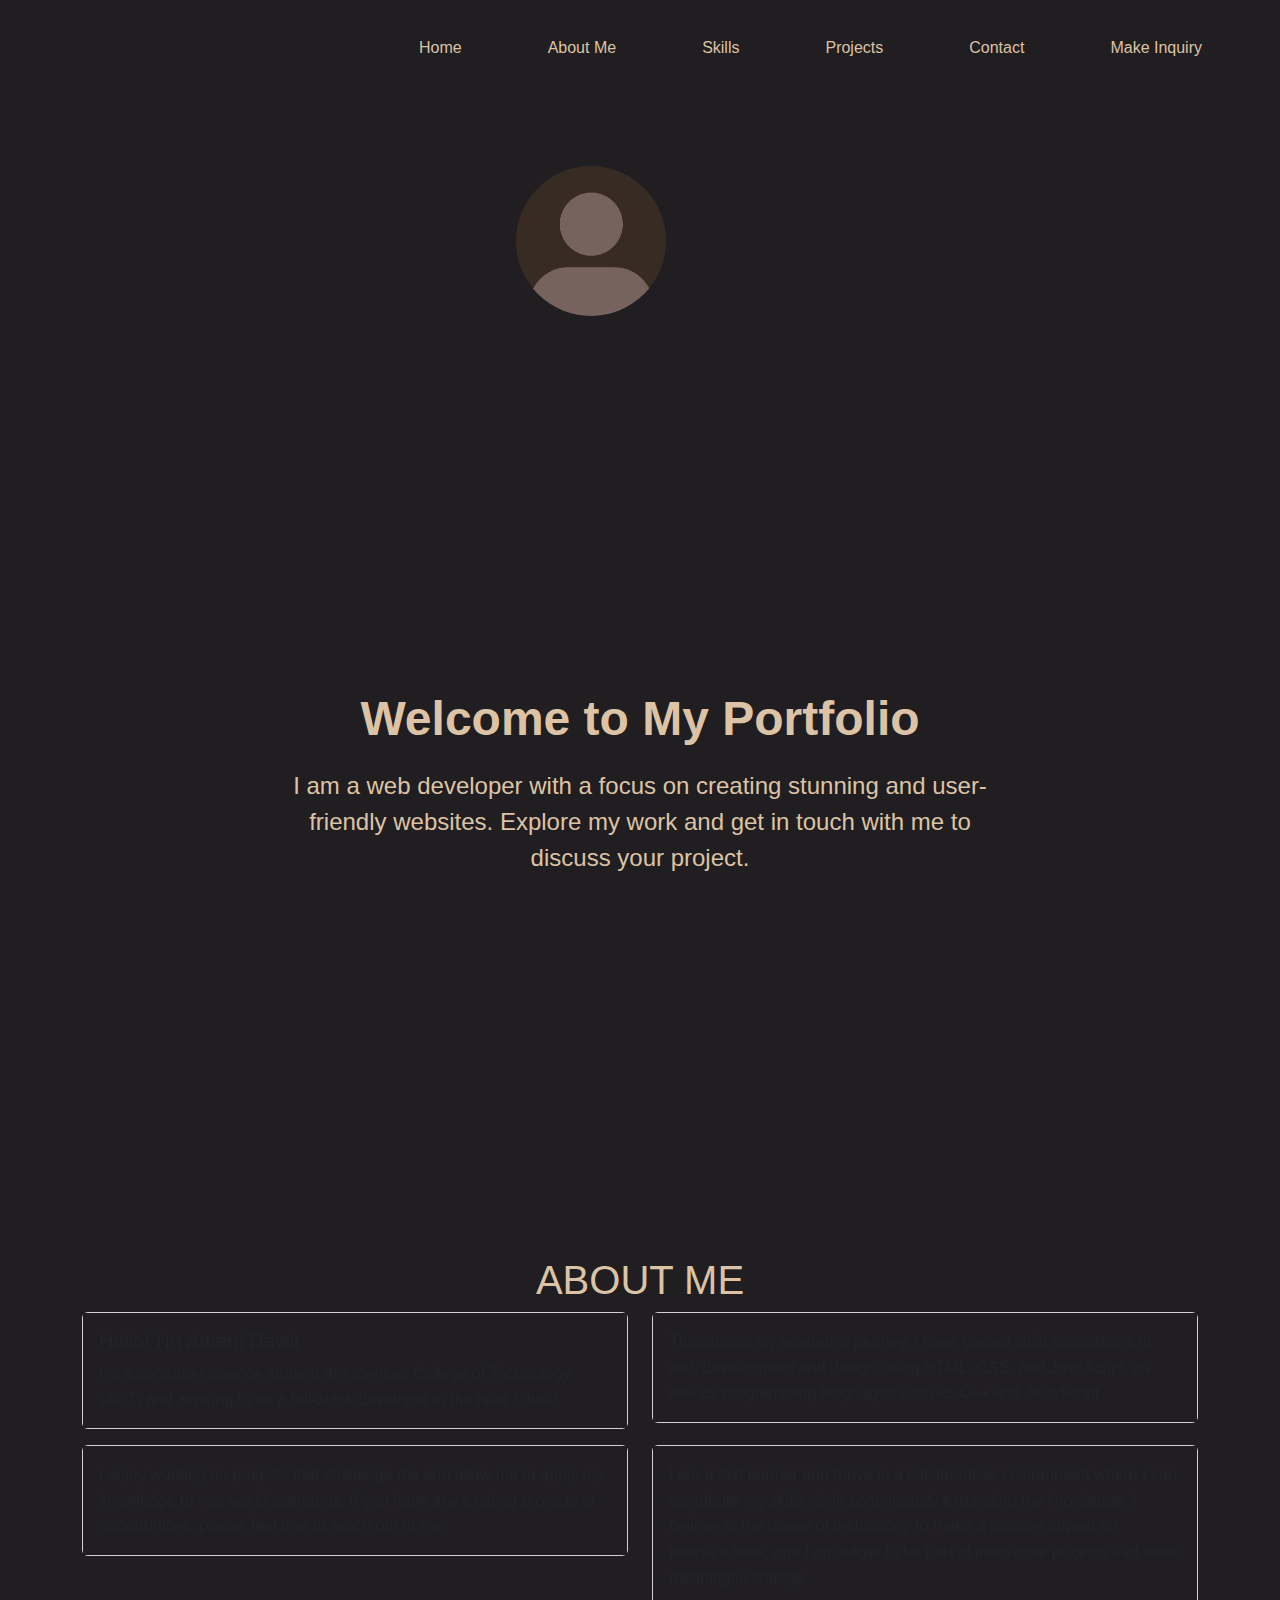
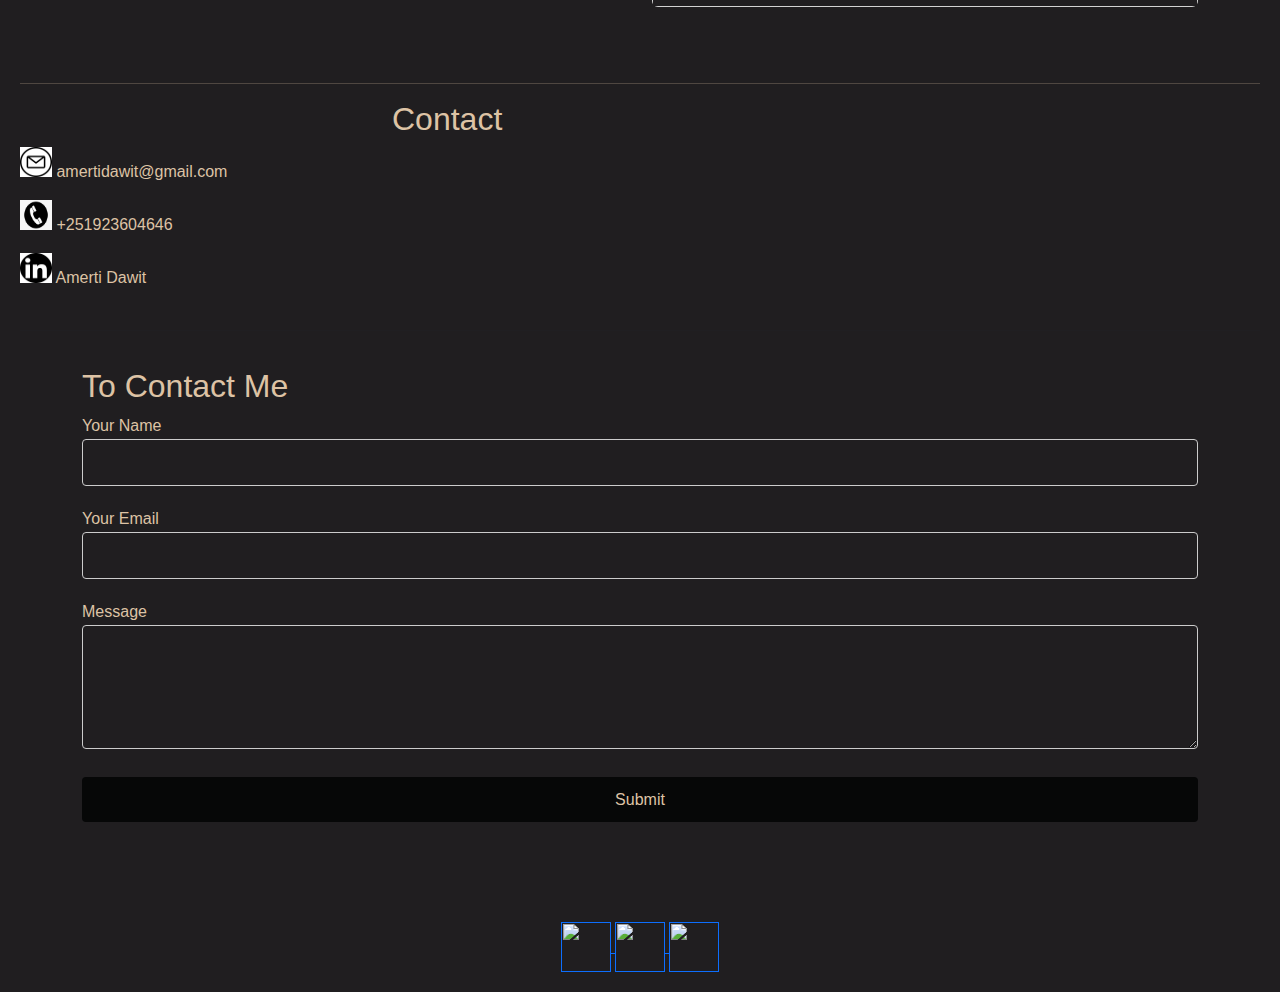
==== index.html @ 9ff0e3f7 "new" ====
<!DOCTYPE html>
<html>
<head>
  <meta charset='utf-8'>
  <meta http-equiv='X-UA-Compatible' content='IE=edge'>
  <title>Page Title</title>
  <meta name='viewport' content='width=device-width, initial-scale=1'>
  <link rel='stylesheet' type='text/css' media='screen' href='portfolio1.css'>
  <link href="https://cdn.jsdelivr.net/npm/bootstrap@5.0.2/dist/css/bootstrap.min.css" rel="stylesheet">
  <script src="https://cdn.jsdelivr.net/npm/bootstrap@5.0.2/dist/js/bootstrap.bundle.min.js"></script>
  <style>
    body {
      margin: 0;
      padding: 0;
      font-family: Arial, sans-serif;
      background-color: #f2f2f2;
    }

    .intro-container {
      display: flex;
      align-items: center;
      justify-content: center;
      height: 100vh;
      background-image: ;
      background-size: cover;
      background-position: center;
      text-align: center;
      color: #fff;
    }

    .intro-heading {
      font-size: 48px;
      font-weight: bold;
      margin-bottom: 20px;
      margin-top: 10px;
    }

    .intro-description {
      font-size: 24px;
      line-height: 1.5;
    }
  </style>


</head>
<body>
  <header>
    <nav class="navbar navbar-expand-lg navbar-light">
      
      <div class="collapse navbar-collapse" id="navbarNav">
        <ul class="navbar-nav">
          <li class="nav-item">
            <a class="nav-link" href="index.html" style="color: #DDC3A5;">Home</a>
          </li>
          <li class="nav-item">
            <a class="nav-link" href="index.html" style="color: #DDC3A5;">About Me</a>
          </li>
          <li class="nav-item">
            <a class="nav-link" href="skills1.html" style="color: #DDC3A5;">Skills</a>
          </li>
          <li class="nav-item">
            <a class="nav-link" href="projects1.html" style="color: #DDC3A5;">Projects</a>
          </li>
          <li class="nav-item">
            <a class="nav-link" href="index.html" style="color: #DDC3A5;">Contact</a>
          </li>
          <li class="nav-item">
            <a class="nav-link" href="index.html" style="color: #DDC3A5;">Make Inquiry</a>
          </li>
        </ul>
      </div>
    </nav>
  </header>


<body>


  <main class="main">
    <img src="pfp.jpg" alt="Profile Picture" class="profile-pic">

    <section id="home">
      <div class="intro-container">
        <div class="container">
          <div class="row">
            <div class="col-lg-8 offset-lg-2">
              <h1 class="intro-heading">Welcome to My Portfolio</h1>
              <p class="intro-description">I am a web developer with a focus on creating stunning and user-friendly websites.
                 Explore my work and get in touch with me to discuss your project.</p>
            </div>
          </div>
        </div>
      </div>



        <section id="aboutme">
          <div class="container">
            <h1 class="text-center">ABOUT ME</h1>
            <div class="row">
              <div class="col-sm-6">
                <div class="card mb-3">
                  <div class="card-body">
                    <h5 class="card-title">Hello! I'm Amerti Dawit</h5>
                    <p class="card-text">I'm a computer science student at American College of Technology (ACT) and aspiring to be a full-stack developer in the near future!</p>
                  </div>
                </div>
              </div>
              <div class="col-sm-6">
                <div class="card mb-3">
                  <div class="card-body">
                    <p class="card-text">Throughout my academic journey, I have gained solid foundations in web development and design using HTML, CSS, and JavaScript, as well as programming languages such as C++ and JavaScript.</p>
                  </div>
                </div>
              </div>
              <div class="col-sm-6">
                <div class="card mb-3">
                  <div class="card-body">
                    <p class="card-text">I enjoy working on projects that challenge me and allow me to apply my knowledge to real-world scenarios.
                      If you have any exciting projects or opportunities, please feel free to reach out to me.
                    </p>
                  </div>
                </div>
              </div>
              <div class="col-sm-6">
                <div class="card mb-3">
                  <div class="card-body">
                    <p class="card-text">I am a fast learner and thrive in a collaborative environment where I can contribute my skills while continuously expanding my knowledge. I believe in the power of technology to make a positive impact on people's lives, and I am eager to be part of innovative projects that drive meaningful change.</p>
                  </div>
                </div>
              </div>
              
        </section>
<hr style="color: #DDC3A5;">
    <section id="contact">
      <h2 style="margin-left:30%;">Contact</h2>
      <p>    <img src="email.jpg" alt="icon" class="icon">   amertidawit@gmail.com</p>
      <p> <img src="phone.jpg" alt="icon" class="icon">   +251923604646</p>
      <p> <img src="linkdin.jpg" alt="icon" class="icon">    Amerti Dawit</p>
      <p></p>
    </section>
<hr>
<section id="inquiry">
    <div class="container">
      <personnel>

        <form class="contact-form">
          <h2>To Contact Me</h2>
          <div class="form-group">
            <label for="name">Your Name</label>
            <input type="text" id="name" name="name" required>
          </div>
          <div class="form-group">
            <label for="email">Your Email</label>
            <input type="email" id="email" name="email" required>
          </div>
          <div class="form-group">
            <label for="message">Message</label>
            <textarea id="message" name="message" rows="4" required></textarea>
          </div>
          <button type="submit">Submit</button>
        </form>
        </personnel>
      </div>
  
  
     
  </section>
    </main>
    <script src="https://cdnjs.cloudflare.com/ajax/libs/bootstrap/5.3.0/js/bootstrap.bundle.min.js"></script> 

  </body>
  <footer>
    
      <a class="footer-social-icon" href="">
       <img src="https://cdn.shortpixel.ai/spai/q_glossy+w_60+to_auto+ret_img/buttonpoetry.com/wp-content/themes/Button-Theme/dist/assets/images/theme/social/instagram.svg" data-spai="1" data-spai-loading="lazy" data-spai-lazy-loaded="true" data-spai-width="40" data-spai-height="4" loading="lazy" width="50px" height="50px">
        <a class="footer-social-icon" href="">
          <img src="https://cdn.shortpixel.ai/spai/q_glossy+w_60+to_auto+ret_img/buttonpoetry.com/wp-content/themes/Button-Theme/dist/assets/images/theme/social/facebook.svg" data-spai="1" data-spai-loading="lazy" data-spai-lazy-loaded="true" data-spai-width="40" data-spai-height="40" loading="lazy" width="50px" height="50px">
          <a class="footer-social-icon" href="">
            <img src="https://cdn.shortpixel.ai/spai/q_glossy+w_60+to_auto+ret_img/buttonpoetry.com/wp-content/themes/Button-Theme/dist/assets/images/theme/social/twitter.svg" data-spai="1" data-spai-loading="lazy" data-spai-lazy-loaded="true" data-spai-width="40" data-spai-height="40" loading="lazy" width="50px" height="50px">
          </a>
          </footer>
  









  <script src="https://stackpath.bootstrapcdn.com/bootstrap/4.5.2/js/bootstrap.min.js"></script>

</html>
---- portfolio1.css ----
body {
    font-family: Georgia, 'Times New Roman', Times, serif ;
    margin: 0;
    padding: 0;
    background-color: #111;
    line-height: 1.6;
    
  }
  .progress {
    margin-bottom: 5%;
    width: 65%;
    background-color: #DDC3A5;    
}
.progress-bar {
  background-color: #201E20;
}


  .navbar {
    margin-bottom: 20px;
    
  }
  

  .navbar-brand {
    font-weight: bold;
  }

  .navbar-nav {
    margin-left: auto;
  }

  .nav-link {
    padding: 10px 15px;
    font-weight: bold;
    color: #DDC3A5;
  }

  @media (max-width: 767.98px) {
    .navbar-nav {
      margin: 0;
    }

    .navbar-nav .nav-link {
      padding: 10px;
    }
  }


  .nav a {
    color: #DDC3A5;
  }
  .nav{
    margin-top: 10px;
    margin-bottom: 10px;
    overflow: hidden;
  position: fixed; 
  color:#DDC3A5 ;
  }
  .font {
    font-family:Georgia, 'Times New Roman', Times, serif;
  }
 

  header {
    background-color: #201E20;
    color: #DDC3A5;
    padding: 20px;
  }
  
  nav ul {
    list-style-type: none;
    margin: 0;
    padding: 0;
    
  }
  
  nav ul li {
    display: inline-block;
    margin-right: 50px;
    margin-left: 20px;
  }
  
  nav ul li a {
    color: #fff;
    text-decoration: none;
  }
  
  main {
    padding: 20px;
    align-content: center;
  }
  .main {
    background-color: #201E20;
  
  }
  section {
    margin-bottom: 40px;
  }
  

#about {
    background-color: #f9f9f9;
    padding: 40px;
    border-radius: 5px;
    text-align: center;
  }
  
  .about-content {
    display: flex;
    align-items: center;
    color: #DDC3A5;
  }
 
.icon {
  width: 32px;
  height: 30px;
  vertical-align: baseline;
  color: #DDC3A5;
  align-items: inherit;
}


  .profile-pic {
    width: 150px;
    height: 150px;
    border-radius: 50%;
    margin-bottom: 20px;
    margin-top: 30px;
    margin-left: 40%;
    align-items: center;
  }
  

  .bio {
    max-width: 600px;
    margin-top: 300px;
    color: #DDC3A5;
  
  }
  
  .bio p {
    margin-top: 0%;
    margin-bottom: 20px;
    margin-left: 20%;
    margin-right 0;;
    text-align:inherit;
    color: #DDC3A5;
  }
  
  
  body {
    background-color: #fff;
    color: #333;
    line-height: 1.6;
  }
  
  h2 {
    margin-bottom: 30px;
    text-align: center;
  }

#projects {
  background-color: #201E20;
  color:#DDC3A5 ;
}

  .project {
    background-color: #201E20;
    padding: 20px;
    margin-bottom: 20px;
    border-radius: 5px;
    color: #DDC3A5;
  }
  
.projectss {
  background-color:#201E20 ;
}

  .project p {
   margin-left: 10px;
   margin-right: 10px;
   margin-top: 10px;
  margin-bottom: 10px;
  color: #DDC3A5;
  }

  .image-container {
    position: relative;
    display: inline-block;
    align-items: center;
    justify-content: space-between;
  }
  .image {
    flex: 0 0 50%;
    padding-right: 20px;
  }
.image img {
  max-width: 100%;
}
 
  
  .description {
    flex: 1;
  }
  .description p {
    margin-top: 0;
    color: #201E20;
  }

  
  .image-overlay:hover .description {
    opacity: 1;
  }
  
  .webdescription {
    margin: 0;
  }




.wikimed {
  margin-right: 20px;
  max-width: 35%;
  max-height: 35%;
}

.wikimed2 {
  max-width: 35%;
  max-height: 35%;
  margin-right: 20px;
}

.wikimed3 {
  max-width: 35%;
  max-height: 35%;
  margin-right: 20px;
}

  .project h3 {
    margin-top: 0;
    color: #DDC3A5;
  }
  
  .skills-container h1 {
    text-align: center;
    margin-bottom: 20px;
    color: #DDC3A5;
  }
  
  .skills-container {
    text-align: center;
    margin-bottom: 20px;
    color: #DDC3A5;

  }
  .skill {
    margin-bottom: 20px;
  }
  
  .skill h3 {
    margin: 0;
    color: #DDC3A5;
  }
  
  .progress-bar {
    width: 200px;
    height: 20px;
    background-color: #514e51;
    border-radius: 10px;
    overflow: hidden;
  }
  
  .progress {
    height: 100%;
  }
  
  
  .progress:before {
    content: "";
    position: absolute;
    top: 0;
    left: 0;
    width: 20px;
    height: 20px;
    background-color: #DDC3A5;
    border-radius: 50%;
    transform: translate(-50%, -50%);
  }
   
  * {
    background-color: #201E20;
}
.project {
    display: flex;
    align-items: center;
    margin-bottom: 20px;
}
.project img {
    flex: 0 0 40%;
    max-width: 30%;
    margin-right: 20px;
}
.project .description{
    flex: 1;
}
.description p {
color: #DDC3A5;
padding: 10px;
margin-right: 10px;
}
.projects h2 {
  margin: 10px;
  padding: 12px;
}
.project h3 {
  margin: 10px;
  padding: 12px;
  
}

  #education {
    background-color: #201E20;
  color: #DDC3A5;
  padding: 24px;
  margin: 24px;

  }
  .education {
    background-color: #201E20;
    padding: 20px;
    border-radius: 5px;
  color: #DDC3A5;
  }
  .education h1 {

  }

  .mainn {
    background: #201E20 ;
  }
  
  .education h1 {
    margin-top: 0;
    color: #DDC3A5;
  }
  


  .container {
    max-width: 400px;
    margin: 0 auto;
    padding: 20px;
      color: #DDC3A5;
      line-height: 1.6;
  }
  
  h2 {
    text-align: left;
  }
  
  .form-group {
    margin-bottom: 20px;
    color: #DDC3A5;
  }
  #contact {
    color: #DDC3A5;
  }
  label {
    display: block;
  }
  
  input[type="text"],
  input[type="email"],
  textarea {
    width: 100%;
    padding: 10px;
    border: 1px solid #ccc;
    border-radius: 4px;
  }
  
  button[type="submit"] {
    width: 100%;
    padding: 10px;
    background-color: #060707;
    color: #DDC3A5;
    border: none;
    border-radius: 4px;
    cursor: pointer;
  }
  
  button[type="submit"]:hover {
    background-color: #060b0f;
  }

  footer {
    color: #fff;
    text-align: center;
    padding: 20px;
  }
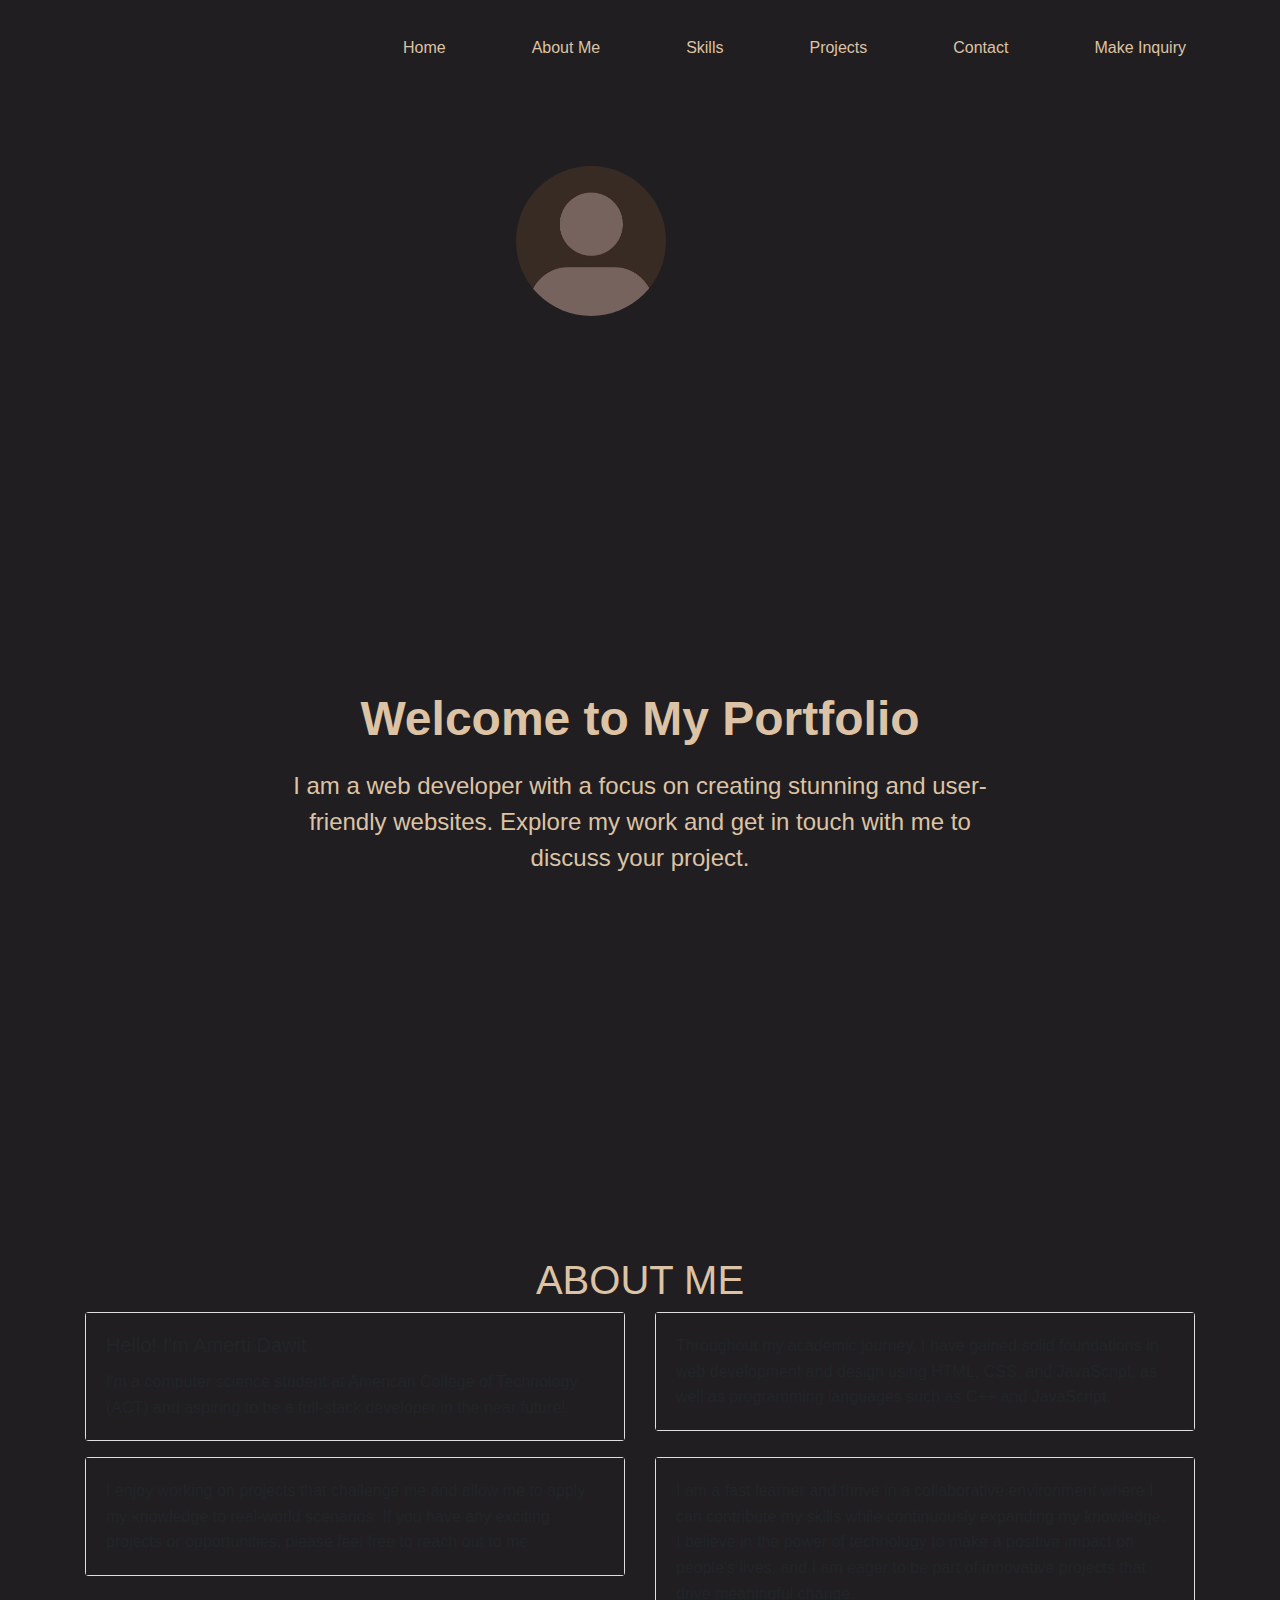
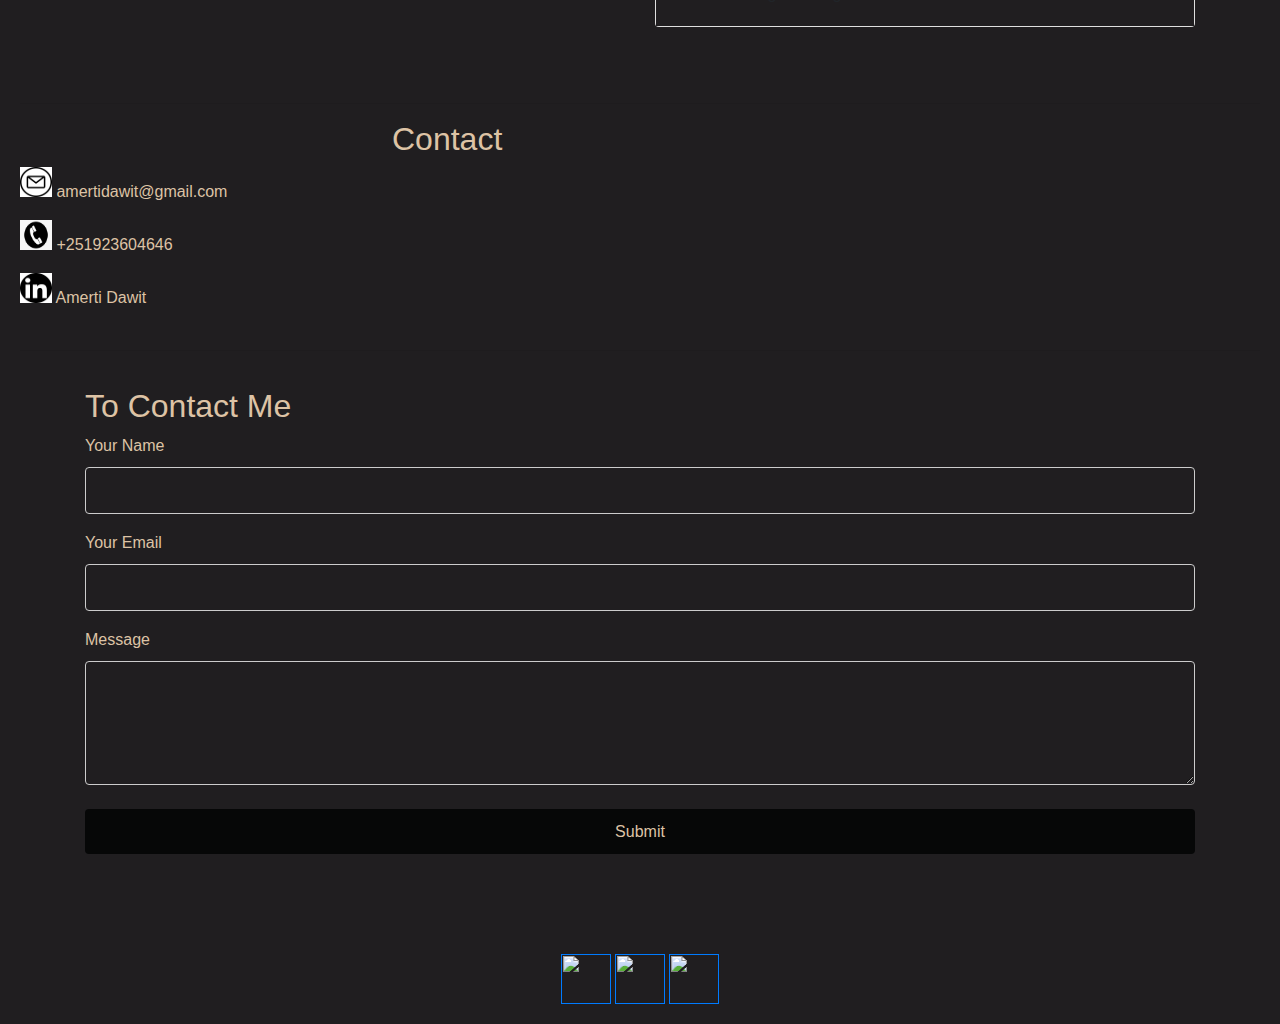
==== commit 47d1008c: "updated" ====
--- a/index.html
+++ b/index.html
@@ -8,37 +8,12 @@
   <link rel='stylesheet' type='text/css' media='screen' href='portfolio1.css'>
   <link href="https://cdn.jsdelivr.net/npm/bootstrap@5.0.2/dist/css/bootstrap.min.css" rel="stylesheet">
   <script src="https://cdn.jsdelivr.net/npm/bootstrap@5.0.2/dist/js/bootstrap.bundle.min.js"></script>
+
+  <link rel="stylesheet" href="https://maxcdn.bootstrapcdn.com/bootstrap/4.5.2/css/bootstrap.min.css">
+  <script src="https://maxcdn.bootstrapcdn.com/bootstrap/4.5.2/js/bootstrap.min.js"></script>
+
   <style>
-    body {
-      margin: 0;
-      padding: 0;
-      font-family: Arial, sans-serif;
-      background-color: #f2f2f2;
-    }
-
-    .intro-container {
-      display: flex;
-      align-items: center;
-      justify-content: center;
-      height: 100vh;
-      background-image: ;
-      background-size: cover;
-      background-position: center;
-      text-align: center;
-      color: #fff;
-    }
-
-    .intro-heading {
-      font-size: 48px;
-      font-weight: bold;
-      margin-bottom: 20px;
-      margin-top: 10px;
-    }
-
-    .intro-description {
-      font-size: 24px;
-      line-height: 1.5;
-    }
+   
   </style>
 
 
--- a/portfolio1.css
+++ b/portfolio1.css
@@ -87,6 +87,37 @@
     text-decoration: none;
   }
   
+  body {
+    margin: 0;
+    padding: 0;
+    font-family: Arial, sans-serif;
+    background-color: #f2f2f2;
+  }
+
+  .intro-container {
+    display: flex;
+    align-items: center;
+    justify-content: center;
+    height: 100vh;
+    background-image: ;
+    background-size: cover;
+    background-position: center;
+    text-align: center;
+    color: #fff;
+  }
+
+  .intro-heading {
+    font-size: 48px;
+    font-weight: bold;
+    margin-bottom: 20px;
+    margin-top: 10px;
+  }
+
+  .intro-description {
+    font-size: 24px;
+    line-height: 1.5;
+  }
+
   main {
     padding: 20px;
     align-content: center;
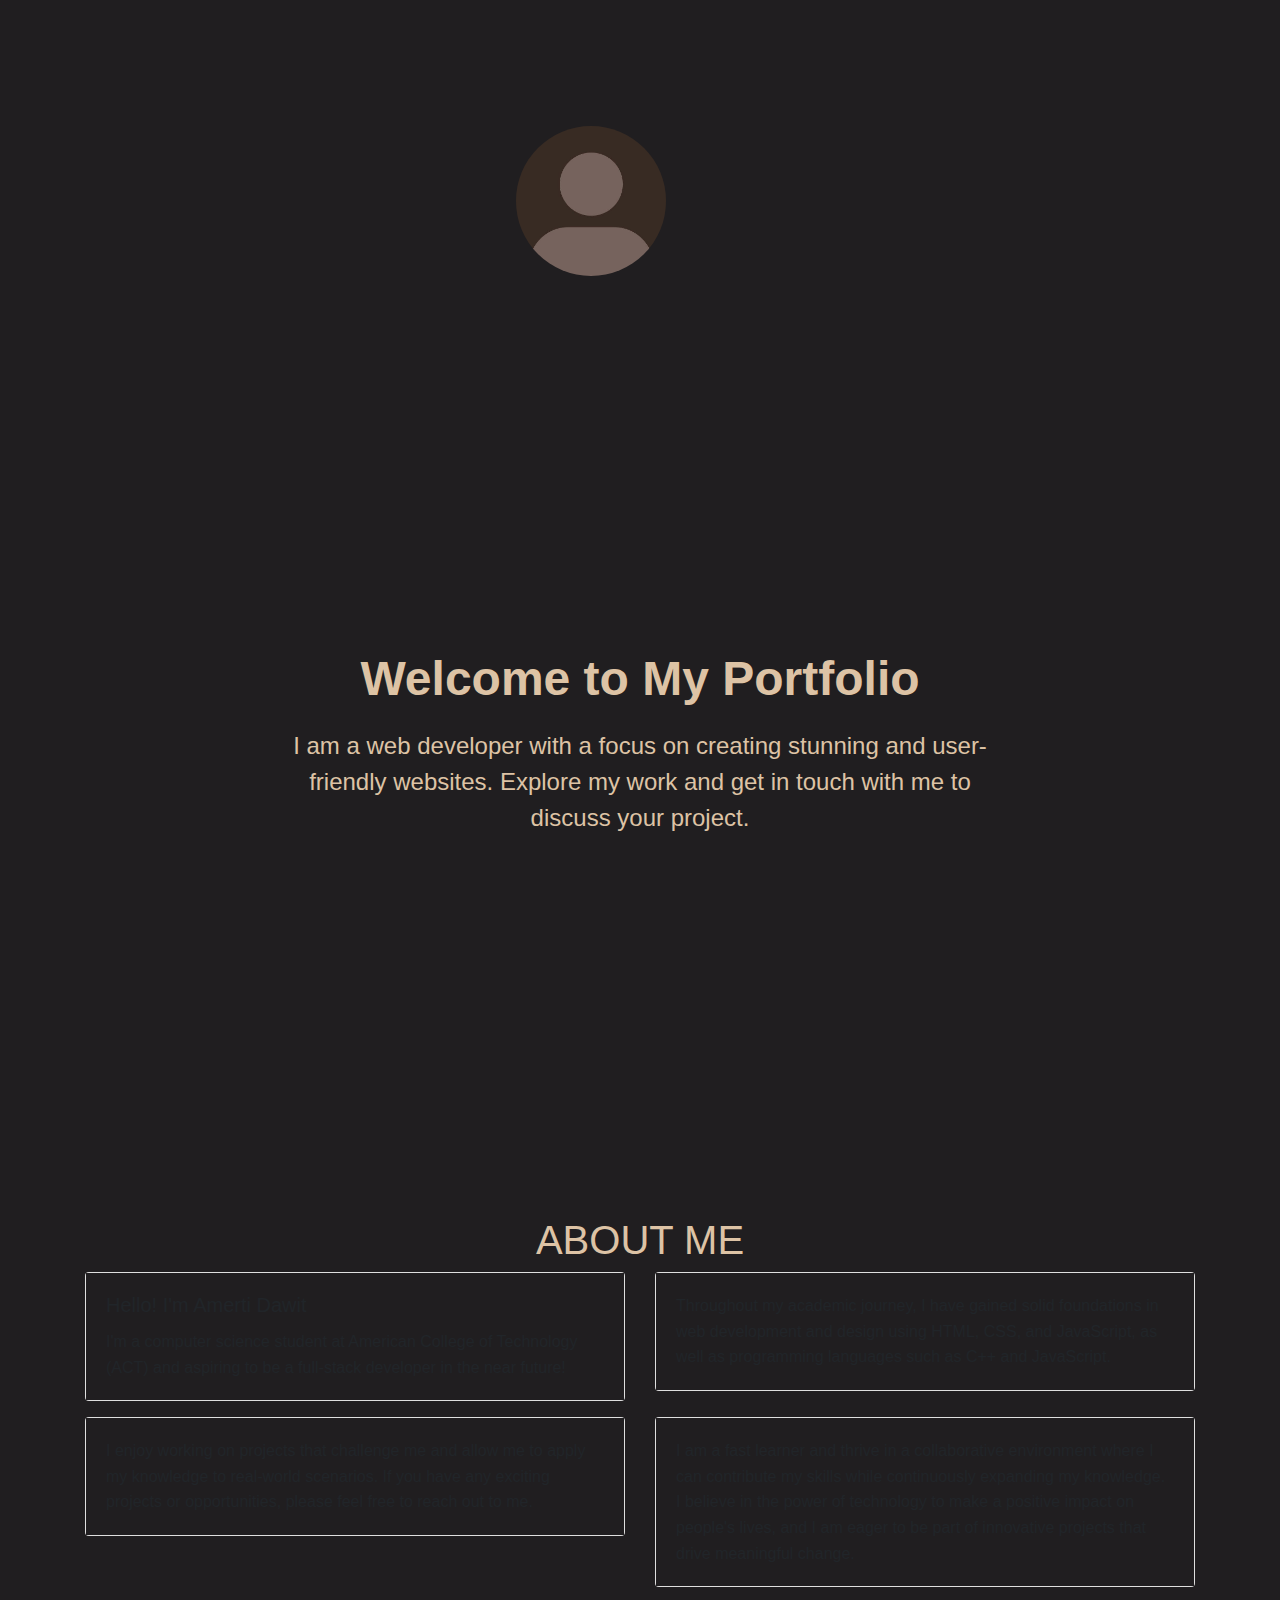
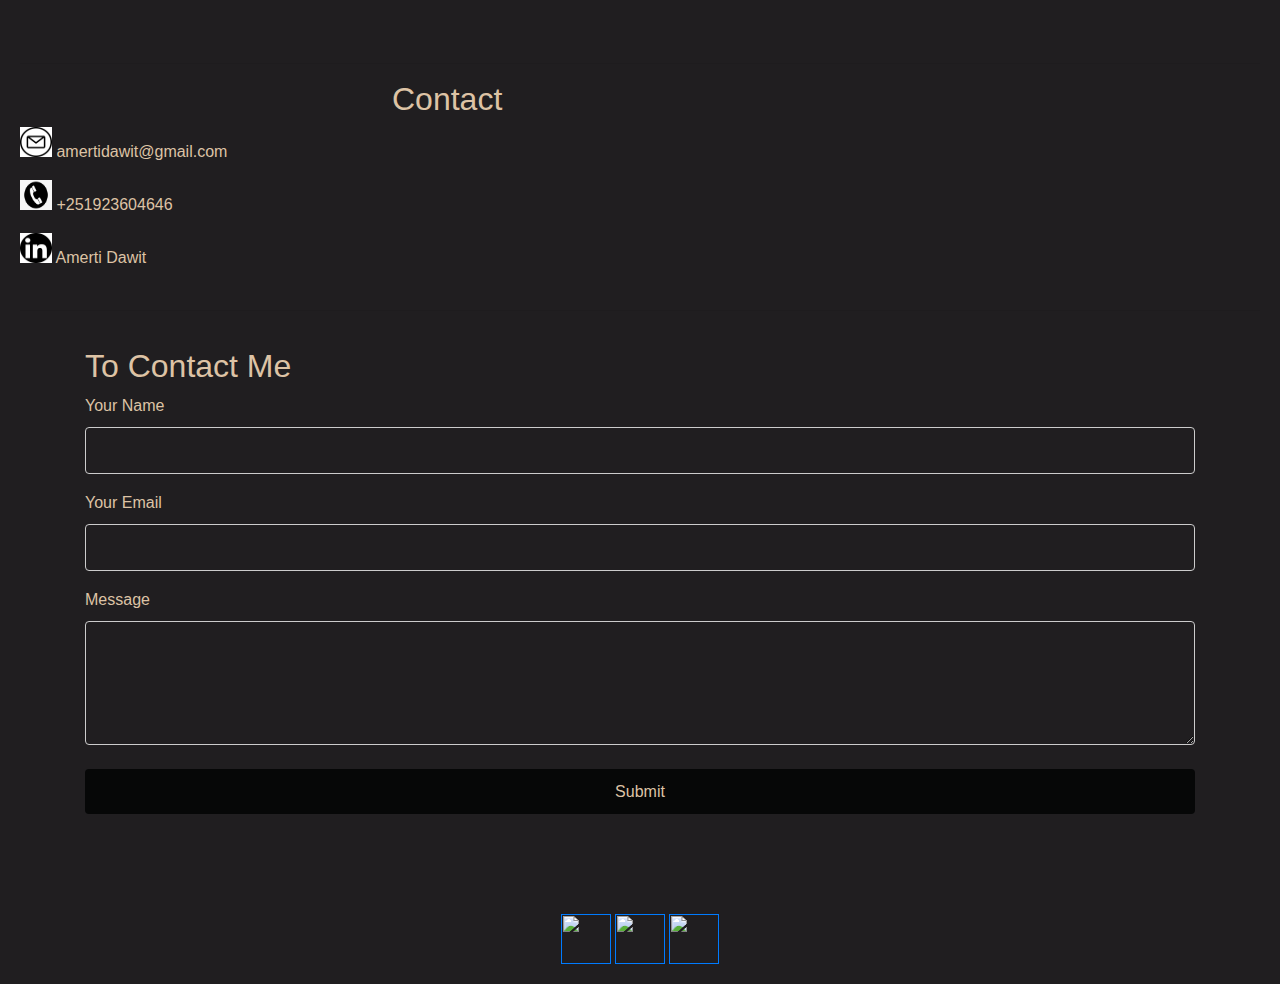
==== commit 30d7d63f: "update" ====
--- a/index.html
+++ b/index.html
@@ -20,7 +20,7 @@
 </head>
 <body>
   <header>
-    <nav class="navbar navbar-expand-lg navbar-light">
+    <nav class="navbar navbar-light">
       
       <div class="collapse navbar-collapse" id="navbarNav">
         <ul class="navbar-nav">
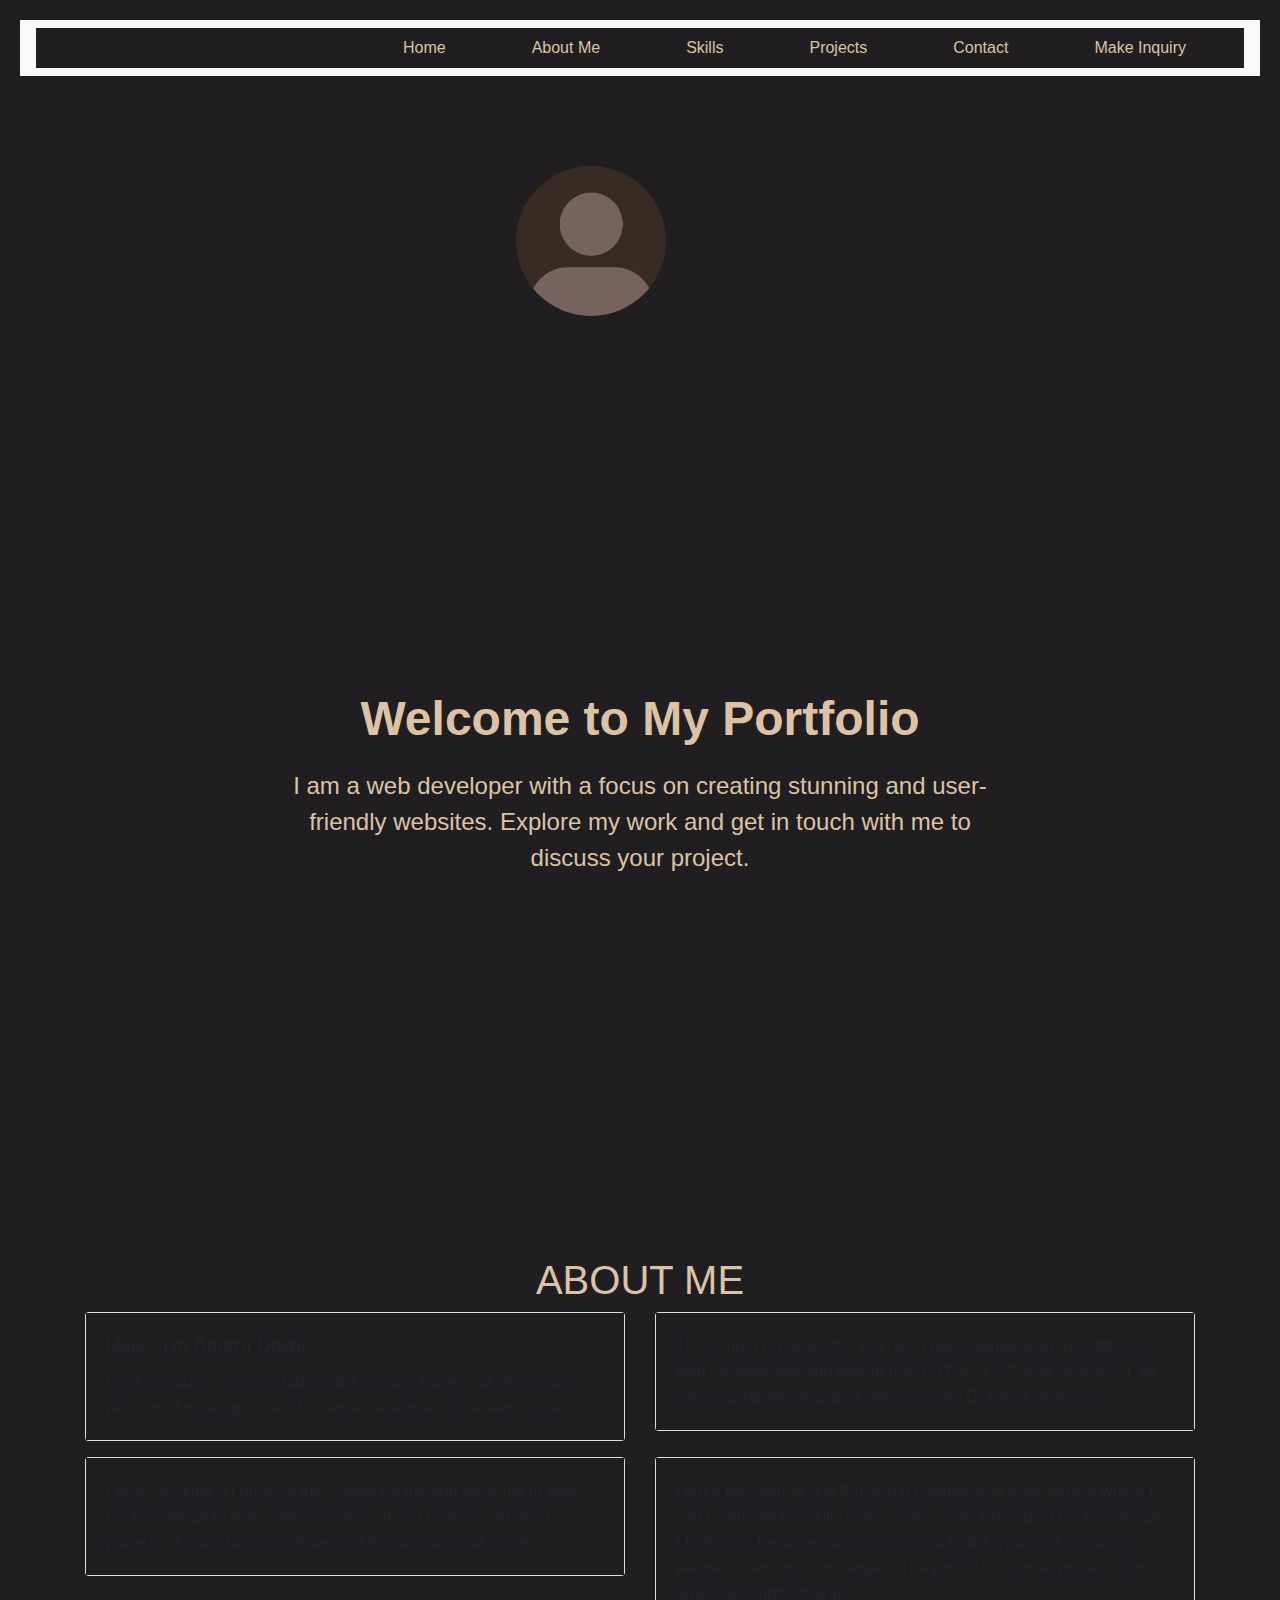
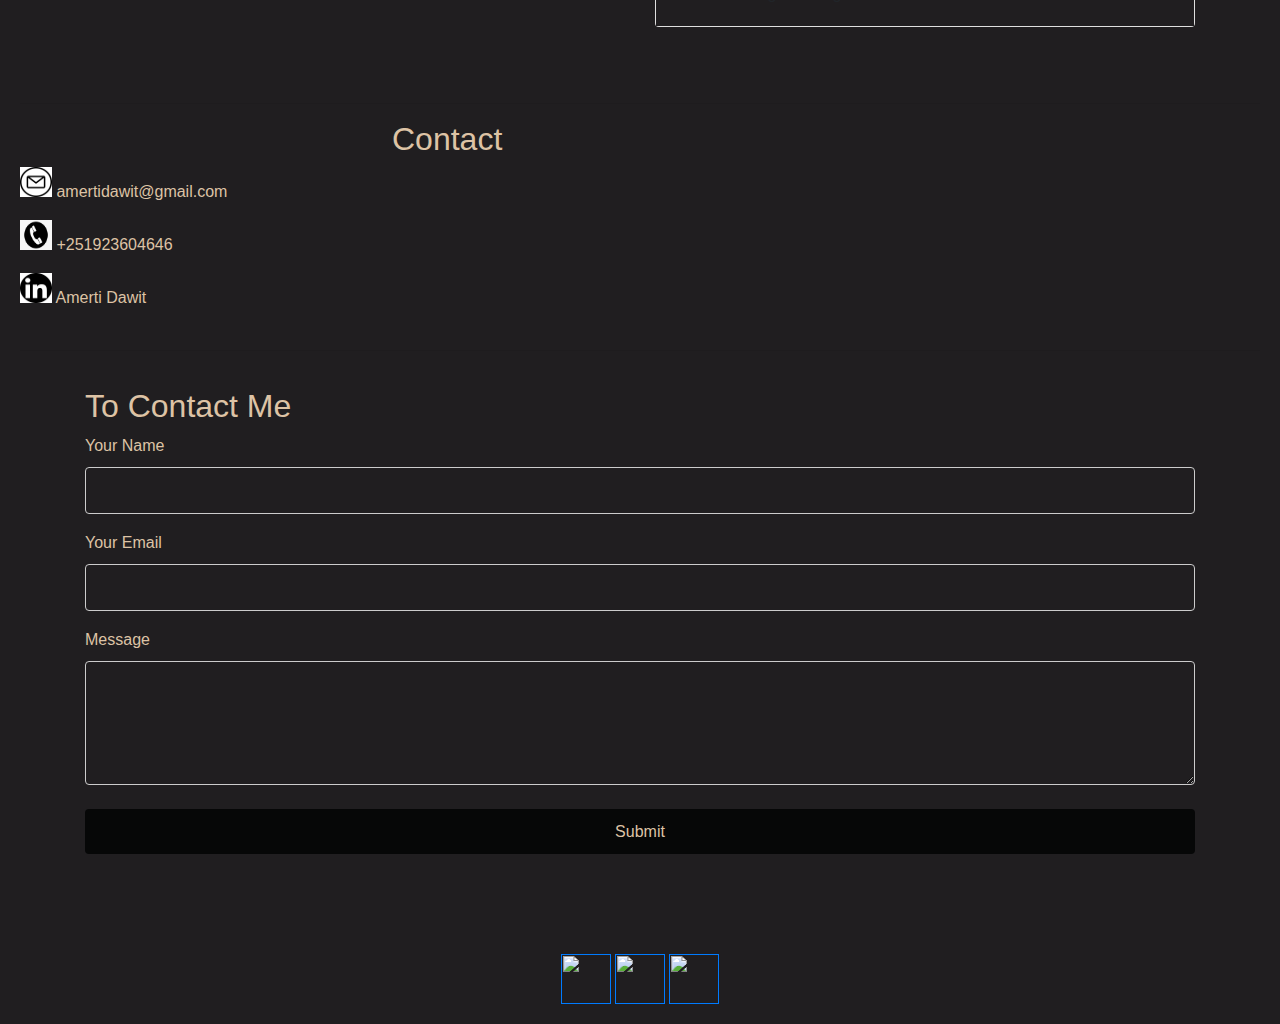
==== commit 89dfc9ab: "update" ====
--- a/index.html
+++ b/index.html
@@ -20,8 +20,10 @@
 </head>
 <body>
   <header>
-    <nav class="navbar navbar-light">
-      
+    <nav class="navbar navbar-expand-lg navbar-light bg-light">
+      <button class="navbar-toggler" type="button" data-toggle="collapse" data-target="#navbarNav" aria-controls="navbarNav" aria-expanded="false" aria-label="Toggle navigation">
+        <span class="navbar-toggler-icon"></span>
+      </button>
       <div class="collapse navbar-collapse" id="navbarNav">
         <ul class="navbar-nav">
           <li class="nav-item">
